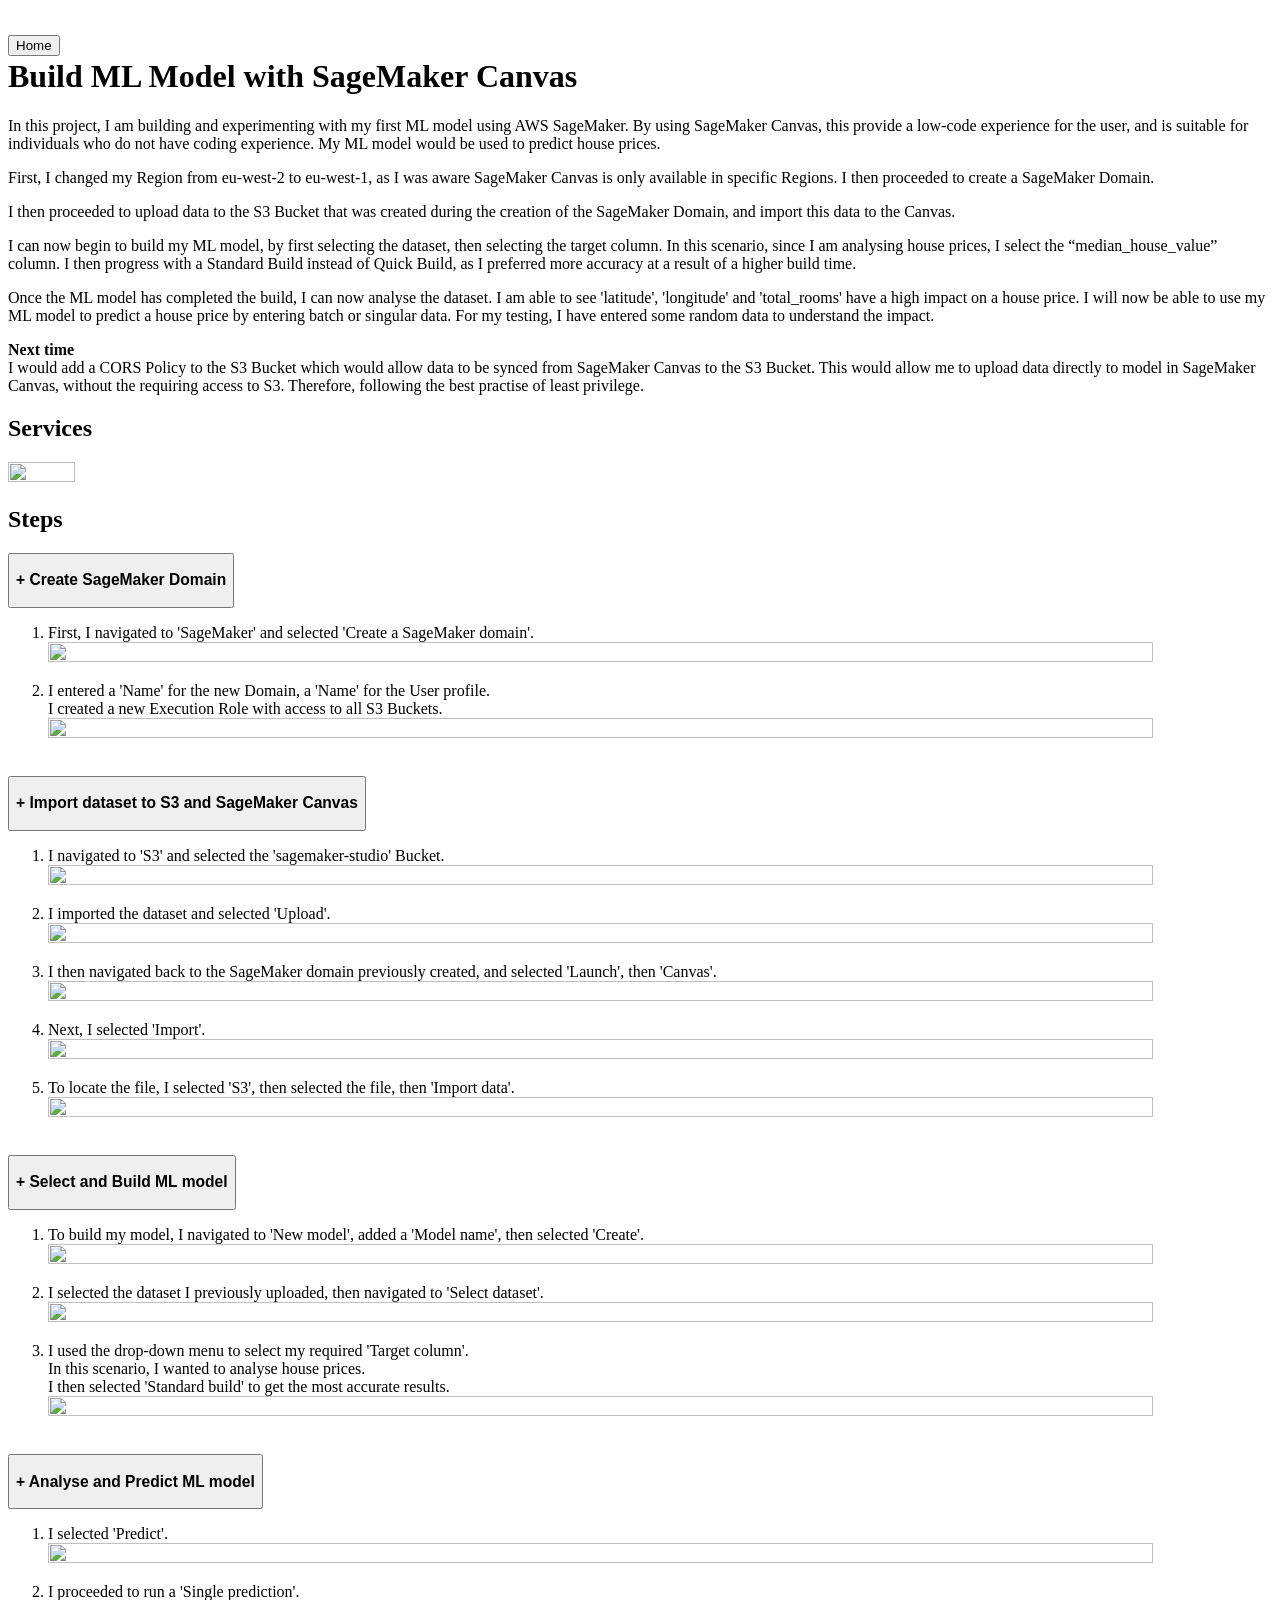
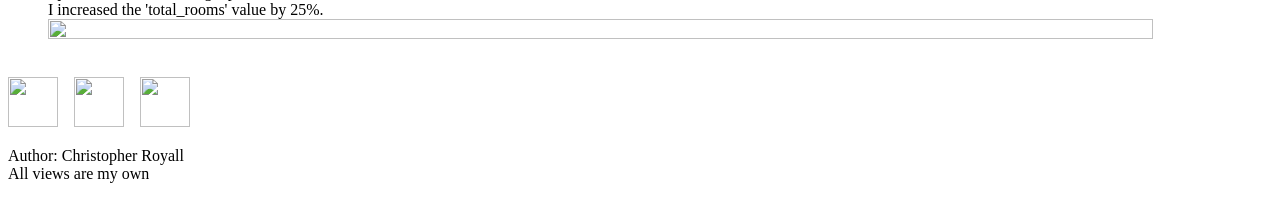
==== awsbuildmlmodelsagemaker/index.html @ d0d1687b "Create index.html" ====
<!DOCTYPE html>
<html>

<head>
  <link rel="stylesheet" href="style.css">
  <title>Chris Royall - Build ML Model with SageMaker Canvas</title>
  </head>

  <body>
<h1><a href="https://chrisroyall.com"><button class="homebutton homebutton1">Home</button></a></br>

  Build ML Model with SageMaker Canvas</h1>
</h1>
<div>
<p>In this project, I am building and experimenting with my first ML model using AWS SageMaker. By using SageMaker Canvas, this provide a low-code experience for the user, and is suitable for individuals who do not have coding experience. My ML model would be used to predict house prices.</p>
<p>First, I changed my Region from eu-west-2 to eu-west-1, as I was aware SageMaker Canvas is only available in specific Regions. I then proceeded to create a SageMaker Domain.</p>
<p>I then proceeded to upload data to the S3 Bucket that was created during the creation of the SageMaker Domain, and import this data to the Canvas.</p>
<p>I can now begin to build my ML model, by first selecting the dataset, then selecting the target column. In this scenario, since I am analysing house prices, I select the “median_house_value” column. I then progress with a Standard Build instead of Quick Build, as I preferred more accuracy at a result of a higher build time.</p>
<p>Once the ML model has completed the build, I can now analyse the dataset. I am able to see 'latitude', 'longitude' and 'total_rooms' have a high impact on a house price. I will now be able to use my ML model to predict a house price by entering batch or singular data. For my testing, I have entered some random data to understand the impact.</p>
<p><b>Next time</b></br>
  I would add a CORS Policy to the S3 Bucket which would allow data to be synced from SageMaker Canvas to the S3 Bucket. This would allow me to upload data directly to model in SageMaker Canvas, without the requiring access to S3. Therefore, following the best practise of least privilege.</p>
</div>

<div>
<h2>Services</h2>
<p><img src="images/awsbuildmlmodelsagemaker.png" style="width:23%;height:23%;"></p>
</div>
    
<div>
<h2>Steps</h2>

<button type="button" class="collapsible"><h3>+ Create SageMaker Domain</h3></button>
<div class="content">
  <ol>
    <p><li>First, I navigated to 'SageMaker' and selected 'Create a SageMaker domain'.</br>
      <img src="images/1.1.png" style="width:95%;height:95%;"></li></p>
    <p><li>I entered a 'Name' for the new Domain, a 'Name' for the User profile.</br>
      I created a new Execution Role with access to all S3 Buckets.</br>
      <img src="images/1.2.png" style="width:95%;height:95%;"></li></p>
  </ol>
</br>
</div>

<button type="button" class="collapsible"><h3>+ Import dataset to S3 and SageMaker Canvas</h3></button>
<div class="content">
  <ol>
    <p><li>I navigated to 'S3' and selected the 'sagemaker-studio' Bucket.</br>
      <img src="images/2.1.png" style="width:95%;height:95%;"></li></p>
    <p><li>I imported the dataset and selected 'Upload'.</br>
      <img src="images/2.2.png" style="width:95%;height:95%;"></li></p>
    <p><li>I then navigated back to the SageMaker domain previously created, and selected 'Launch', then 'Canvas'.</br>
      <img src="images/2.3.png" style="width:95%;height:95%;"></li></p>
    <p><li>Next, I selected 'Import'.</br>
      <img src="images/2.4.png" style="width:95%;height:95%;"></li></p>
    <p><li>To locate the file, I selected 'S3', then selected the file, then 'Import data'.</br>
      <img src="images/2.5.png" style="width:95%;height:95%;"></li></p>
  </ol>
</br>
</div>

<button type="button" class="collapsible"><h3>+ Select and Build ML model</h3></button>
<div class="content">
  <ol>
    <p><li>To build my model, I navigated to 'New model', added a 'Model name', then selected 'Create'.</br>
      <img src="images/3.1.png" style="width:95%;height:95%;"></li></p>
    <p><li>I selected the dataset I previously uploaded, then navigated to 'Select dataset'.</br>
      <img src="images/3.2.png" style="width:95%;height:95%;"></li></p>
    <p><li>I used the drop-down menu to select my required 'Target column'.</br>
      In this scenario, I wanted to analyse house prices.</br>
      I then selected 'Standard build' to get the most accurate results.</br>
      <img src="images/3.3.png" style="width:95%;height:95%;"></li></p>
  </ol>
</br>
</div>

<button type="button" class="collapsible"><h3>+ Analyse and Predict ML model</h3></button>
<div class="content">
  <ol>
    <p><li>I selected 'Predict'.</br>
      <img src="images/4.1.png" style="width:95%;height:95%;"></li></p>
    <p><li>I proceeded to run a 'Single prediction'.</br>
      I increased the 'total_rooms' value by 25%.</br>
      <img src="images/4.2.png" style="width:95%;height:95%;"></li></p>
  </ol>
</br>
</div>
  
  </div>

</body>

  <footer>
    <a href="mailto:chris@chrisroyall.com"><img src="images/email.png" style="width:50px;height:50px;"></a>&nbsp;&nbsp;&nbsp;
      <a href="https://github.com/chris-royall" target="_blank"><img src="images/github.jpeg" style="width:50px;height:50px;"></a>&nbsp;&nbsp;&nbsp;
      <a href="https://linkedin.com/in/chris-royall" target="_blank"><img src="images/linkedin.png" style="width:50px;height:50px;"></a></br>
    <p>Author: Christopher Royall</br>
    All views are my own</p>
  </footer>

<script type="text/javascript" src="script.js"></script>

</html>
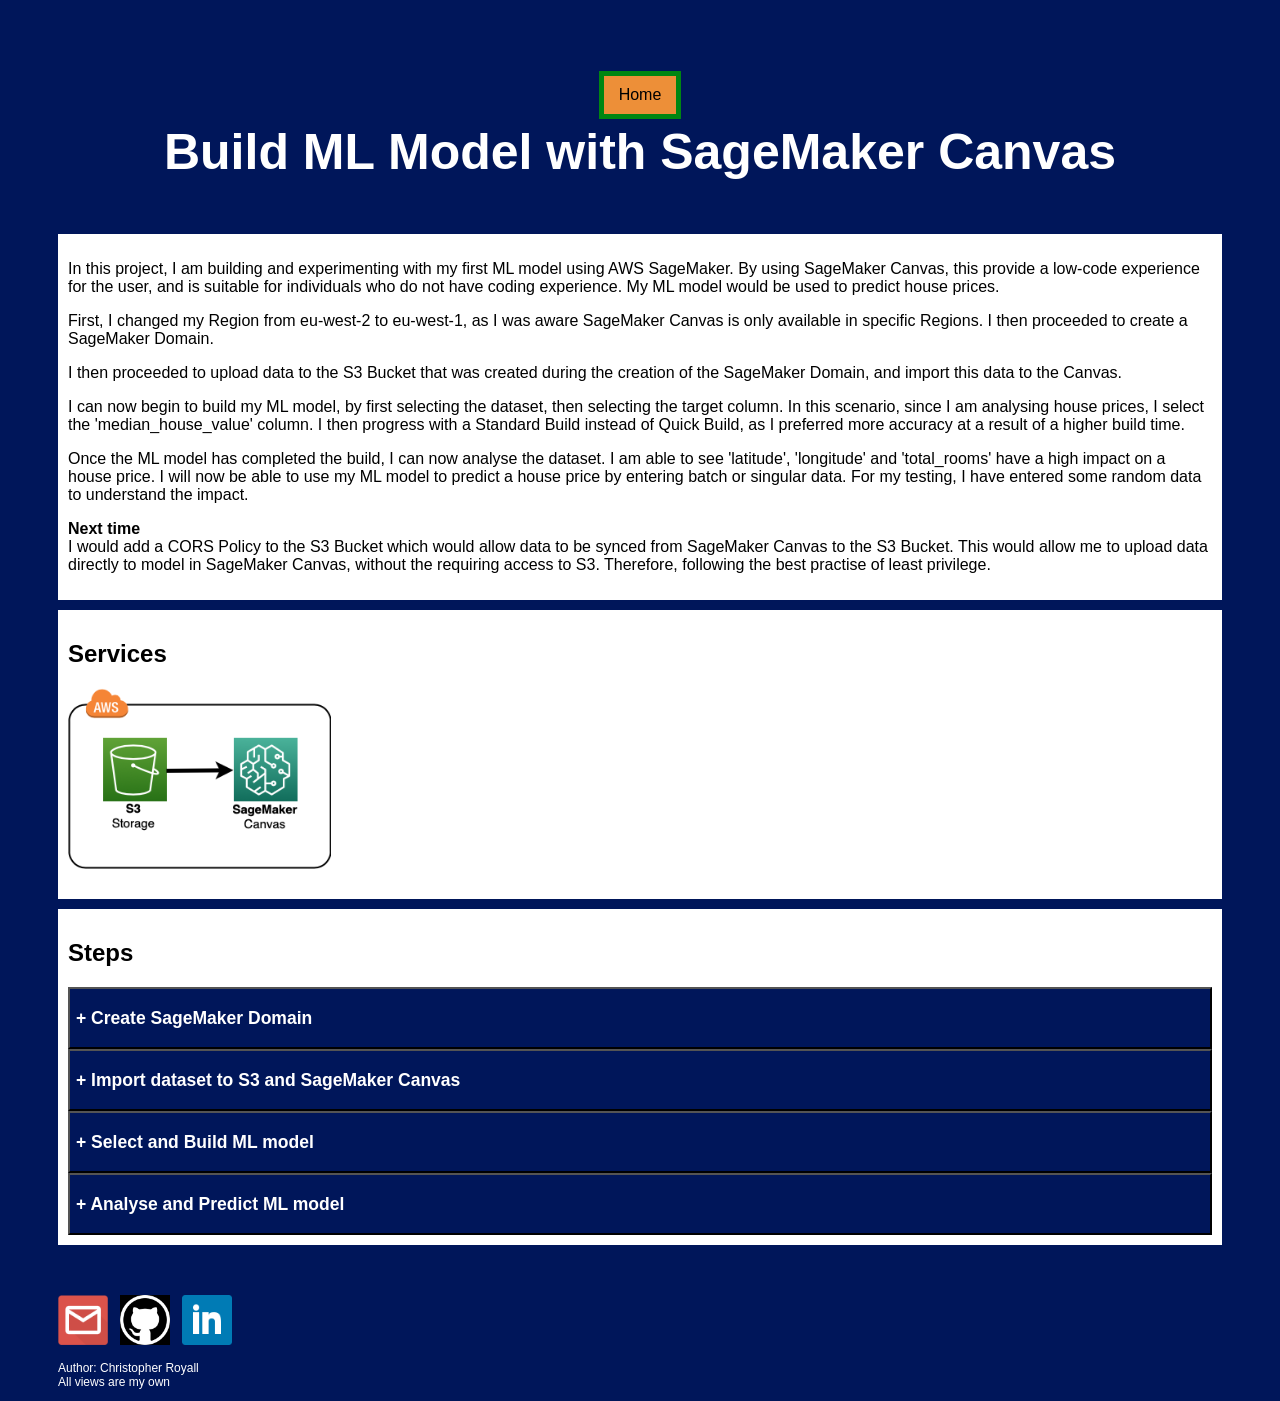
==== commit bcb402c5: "Update index.html" ====
--- a/awsbuildmlmodelsagemaker/index.html
+++ b/awsbuildmlmodelsagemaker/index.html
@@ -15,7 +15,7 @@
 <p>In this project, I am building and experimenting with my first ML model using AWS SageMaker. By using SageMaker Canvas, this provide a low-code experience for the user, and is suitable for individuals who do not have coding experience. My ML model would be used to predict house prices.</p>
 <p>First, I changed my Region from eu-west-2 to eu-west-1, as I was aware SageMaker Canvas is only available in specific Regions. I then proceeded to create a SageMaker Domain.</p>
 <p>I then proceeded to upload data to the S3 Bucket that was created during the creation of the SageMaker Domain, and import this data to the Canvas.</p>
-<p>I can now begin to build my ML model, by first selecting the dataset, then selecting the target column. In this scenario, since I am analysing house prices, I select the “median_house_value” column. I then progress with a Standard Build instead of Quick Build, as I preferred more accuracy at a result of a higher build time.</p>
+<p>I can now begin to build my ML model, by first selecting the dataset, then selecting the target column. In this scenario, since I am analysing house prices, I select the 'median_house_value' column. I then progress with a Standard Build instead of Quick Build, as I preferred more accuracy at a result of a higher build time.</p>
 <p>Once the ML model has completed the build, I can now analyse the dataset. I am able to see 'latitude', 'longitude' and 'total_rooms' have a high impact on a house price. I will now be able to use my ML model to predict a house price by entering batch or singular data. For my testing, I have entered some random data to understand the impact.</p>
 <p><b>Next time</b></br>
   I would add a CORS Policy to the S3 Bucket which would allow data to be synced from SageMaker Canvas to the S3 Bucket. This would allow me to upload data directly to model in SageMaker Canvas, without the requiring access to S3. Therefore, following the best practise of least privilege.</p>
--- a/awsbuildmlmodelsagemaker/style.css
+++ b/awsbuildmlmodelsagemaker/style.css
@@ -0,0 +1,103 @@
+h1 {
+  font-family: Arial, sans-serif;
+}
+
+h2 {
+  font-family: Arial, sans-serif;
+  color:rgb(0, 0, 0)
+}
+
+h3 {
+  font-family: Arial, sans-serif;
+}
+
+p {
+  font-family: Arial, sans-serif;
+}
+
+td {
+  font-family: Arial, sans-serif;
+  text-align: center;
+}
+
+li {
+  font-family: Arial, sans-serif;
+}
+
+div {
+  margin-top: 10px;
+  margin-bottom: 10px;
+  margin-right: 50px;
+  margin-left: 50px;
+  background-color: rgb(255, 255, 255);
+  padding: 10px;
+}
+
+h1 {
+  padding: 20px;
+  background-color: rgb(0, 22, 90);
+  text-align: center;
+  font-size: 50px;
+  color:rgb(255, 255, 255)
+}
+
+body {
+  background-color: rgb(0, 22, 90);
+}
+
+footer {
+  margin-top: 50px;
+  margin-bottom: 10px;
+  margin-right: 50px;
+  margin-left: 50px;
+  color: white;
+  font-size: 12px;
+}
+
+.collapsible {
+  background-color: rgb(0, 22, 90);
+  color: white;
+  cursor: pointer;
+  width: 100%;
+  text-align: left;
+  font-size: 15px;
+}
+
+.active, .collapsible:hover {
+  background-color: rgb(237, 143, 56);
+  transition-duration: 0.3s;
+}
+
+.content {
+  display: none;
+  overflow: hidden;
+  border-style: solid;
+  border-top: 2px;
+  border-bottom: 2px;
+  border-color: rgb(237, 143, 56);
+}
+
+.homebutton {
+  border: none;
+  color: white;
+  padding: 10px 15px;
+  text-align: center;
+  text-decoration: none;
+  display: inline-block;
+  font-size: 16px;
+  margin: 4px 2px;
+  transition-duration: 0.3s;
+  cursor: pointer;
+}
+
+.homebutton1 {
+  background-color: rgb(237, 143, 56); 
+  color: rgb(0, 0, 0); 
+  border: 5px solid rgb(0, 134, 18);
+}
+
+.homebutton1:hover {
+  background-color: rgb(0, 134, 18);
+  color: white;
+  border: 5px solid rgb(237, 143, 56);
+}
